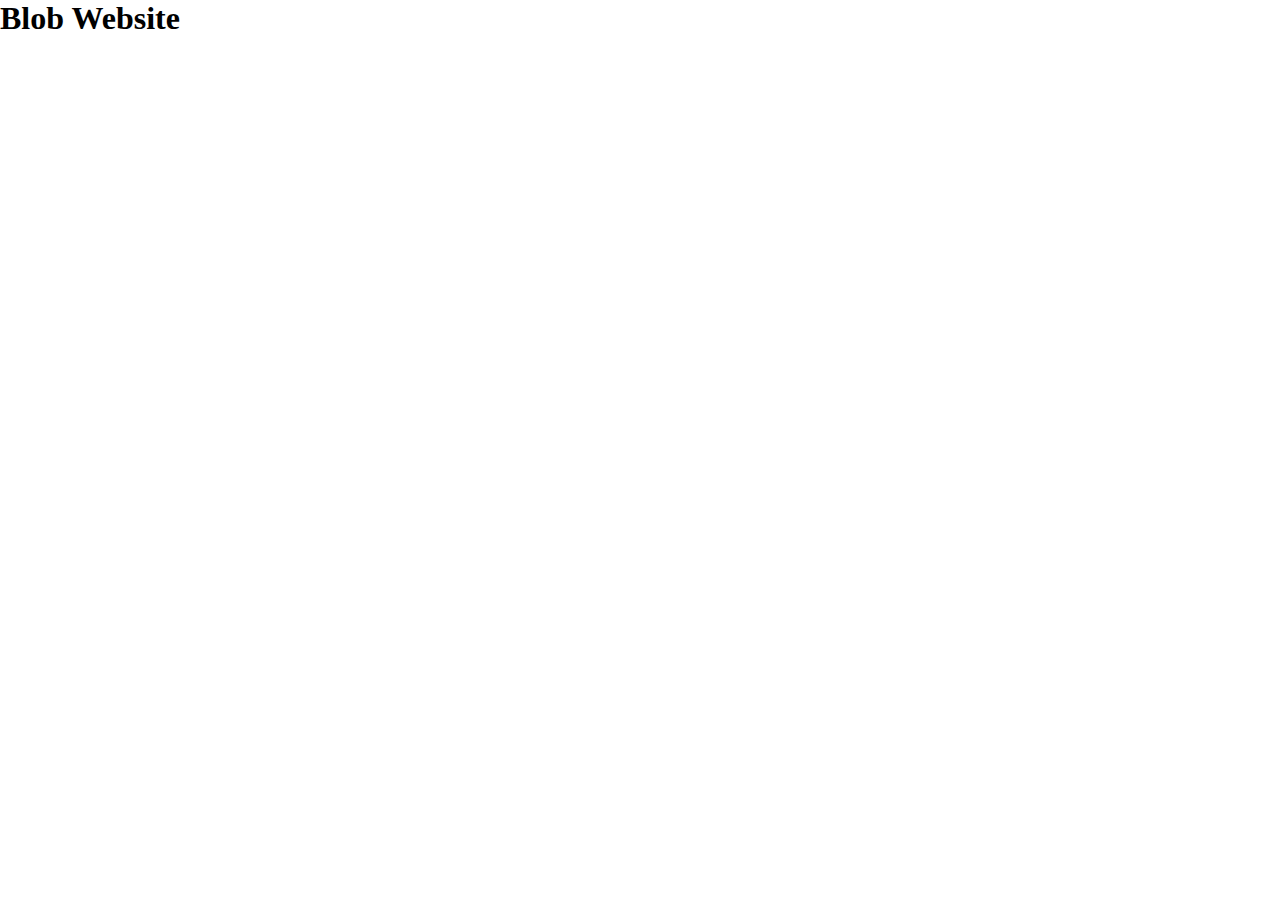
==== Blob Website/index.html @ b6ef3b3a "Blob Website Template" ====
<!DOCTYPE html>
<html lang="en">
<head>
    <meta charset="UTF-8">
    <meta http-equiv="X-UA-Compatible" content="IE=edge">
    <meta name="viewport" content="width=device-width, initial-scale=1.0">
    <link href="https://fonts.googleapis.com/css2?family=Montserrat:wght@300;400;600;700;800&display=swap" rel="stylesheet">
    <link rel="stylesheet" href="style.css">
    <title>Document</title>
</head>
<body>
    <h1>Blob Website</h1>
</body>
</html>
---- Blob Website/style.css ----
* {
  margin: 0;
  padding: 0;
  -webkit-box-sizing: border-box;
          box-sizing: border-box;
}
/*# sourceMappingURL=style.css.map */
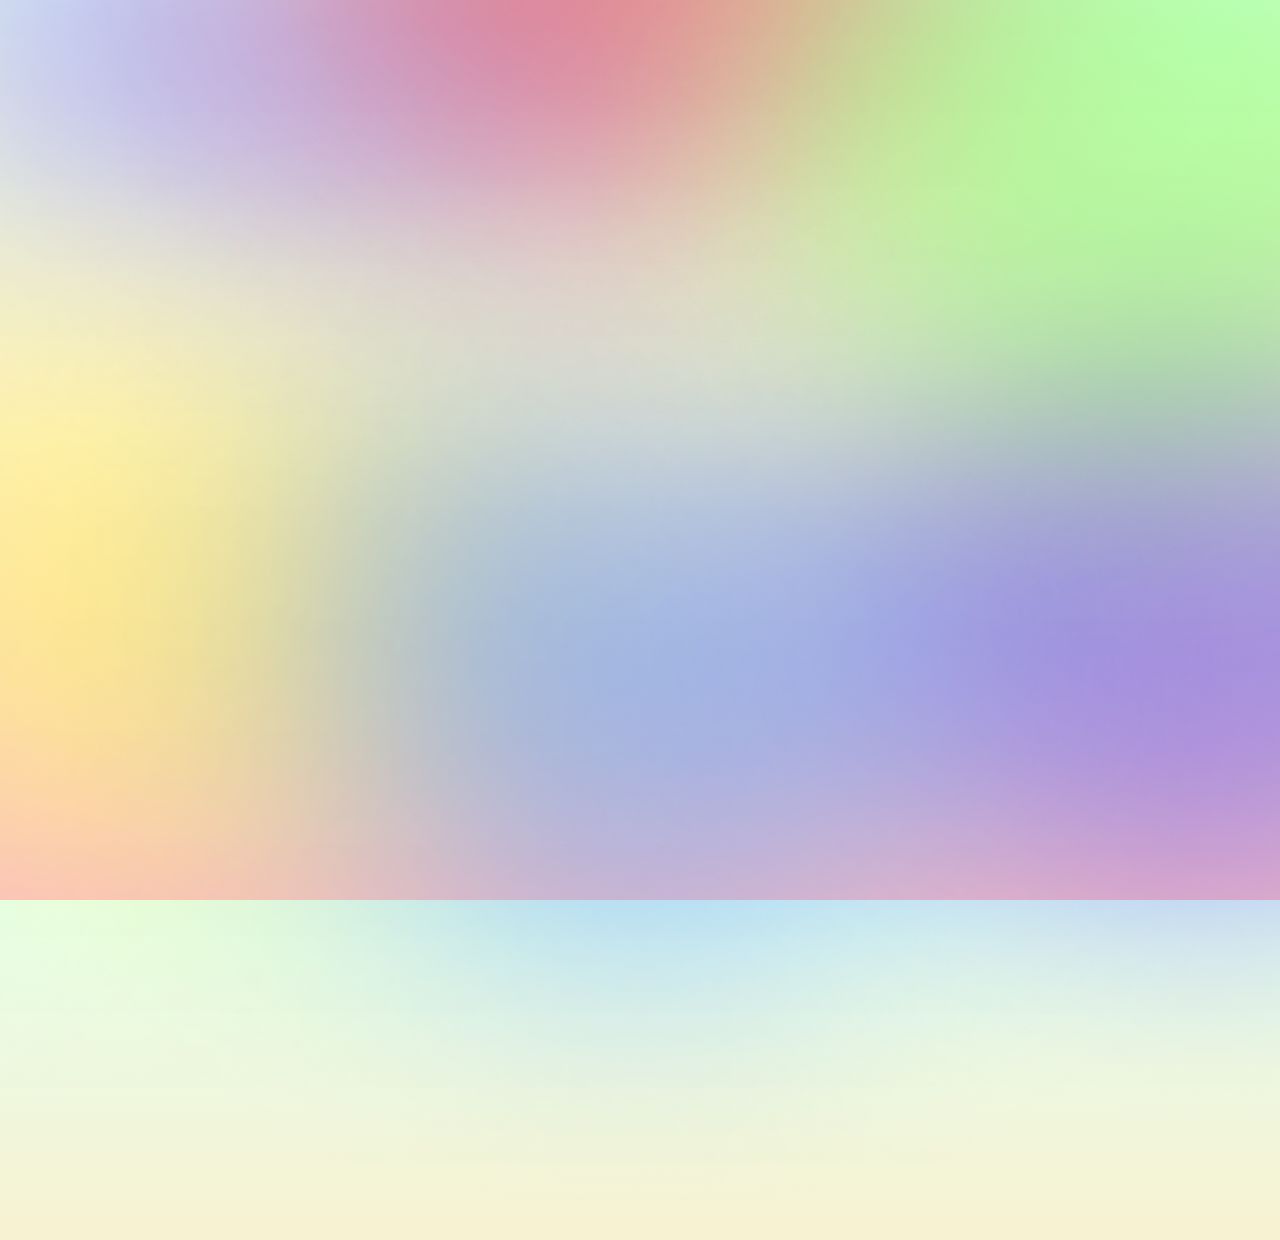
==== commit 46c53c50: "Blob Animation" ====
--- a/Blob Website/index.html
+++ b/Blob Website/index.html
@@ -9,6 +9,14 @@
     <title>Document</title>
 </head>
 <body>
-    <h1>Blob Website</h1>
+
+    <img id="pink" src="./pink.png" alt="">
+    <img id="red" src="./red.png" alt="">
+    <img id="yellow" src="./yellow.png" alt="">
+    <img id="purple" src="./purple.png" alt="">
+    <img id="blue" src="./blue.png" alt="">
+    <img id="green" src="./green.png" alt="">
+
+
 </body>
 </html>--- a/Blob Website/style.css
+++ b/Blob Website/style.css
@@ -4,4 +4,323 @@
   -webkit-box-sizing: border-box;
           box-sizing: border-box;
 }
+
+html {
+  width: 100%;
+  height: 100%;
+}
+
+body {
+  overflow: hidden;
+  width: 100%;
+  height: 100%;
+  background: -webkit-gradient(linear, left bottom, left top, from(rgba(247, 120, 124, 0.466)), color-stop(rgba(251, 215, 131, 0.452)), to(rgba(199, 255, 221, 0.473)));
+  background: linear-gradient(to top, rgba(247, 120, 124, 0.466), rgba(251, 215, 131, 0.452), rgba(199, 255, 221, 0.473));
+}
+
+@-webkit-keyframes redAnim {
+  0% {
+    -webkit-transform: translate(0, 0) rotate(0deg) scale(1);
+            transform: translate(0, 0) rotate(0deg) scale(1);
+  }
+  25% {
+    -webkit-transform: translate(800px, 300px);
+            transform: translate(800px, 300px);
+  }
+  50% {
+    -webkit-transform: translate(0, 600px) scale(1.3);
+            transform: translate(0, 600px) scale(1.3);
+  }
+  75% {
+    -webkit-transform: translate(-800px, 300px);
+            transform: translate(-800px, 300px);
+  }
+  100% {
+    -webkit-transform: translate(0, 0) rotate(360deg) scale(1);
+            transform: translate(0, 0) rotate(360deg) scale(1);
+  }
+}
+
+@keyframes redAnim {
+  0% {
+    -webkit-transform: translate(0, 0) rotate(0deg) scale(1);
+            transform: translate(0, 0) rotate(0deg) scale(1);
+  }
+  25% {
+    -webkit-transform: translate(800px, 300px);
+            transform: translate(800px, 300px);
+  }
+  50% {
+    -webkit-transform: translate(0, 600px) scale(1.3);
+            transform: translate(0, 600px) scale(1.3);
+  }
+  75% {
+    -webkit-transform: translate(-800px, 300px);
+            transform: translate(-800px, 300px);
+  }
+  100% {
+    -webkit-transform: translate(0, 0) rotate(360deg) scale(1);
+            transform: translate(0, 0) rotate(360deg) scale(1);
+  }
+}
+
+@-webkit-keyframes yellowAnim {
+  0% {
+    -webkit-transform: translate(0, 0) rotate(0deg) scale(1);
+            transform: translate(0, 0) rotate(0deg) scale(1);
+  }
+  25% {
+    -webkit-transform: translate(0, -600px);
+            transform: translate(0, -600px);
+  }
+  50% {
+    -webkit-transform: translate(1000px, -600px) scale(1.3);
+            transform: translate(1000px, -600px) scale(1.3);
+  }
+  75% {
+    -webkit-transform: translate(1000px, 0);
+            transform: translate(1000px, 0);
+  }
+  100% {
+    -webkit-transform: translate(0, 0) rotate(360deg) scale(1);
+            transform: translate(0, 0) rotate(360deg) scale(1);
+  }
+}
+
+@keyframes yellowAnim {
+  0% {
+    -webkit-transform: translate(0, 0) rotate(0deg) scale(1);
+            transform: translate(0, 0) rotate(0deg) scale(1);
+  }
+  25% {
+    -webkit-transform: translate(0, -600px);
+            transform: translate(0, -600px);
+  }
+  50% {
+    -webkit-transform: translate(1000px, -600px) scale(1.3);
+            transform: translate(1000px, -600px) scale(1.3);
+  }
+  75% {
+    -webkit-transform: translate(1000px, 0);
+            transform: translate(1000px, 0);
+  }
+  100% {
+    -webkit-transform: translate(0, 0) rotate(360deg) scale(1);
+            transform: translate(0, 0) rotate(360deg) scale(1);
+  }
+}
+
+@-webkit-keyframes greenAnim {
+  0% {
+    -webkit-transform: translate(0, 0) rotate(0deg) scale(1);
+            transform: translate(0, 0) rotate(0deg) scale(1);
+  }
+  25% {
+    -webkit-transform: translate(0, 600px);
+            transform: translate(0, 600px);
+  }
+  50% {
+    -webkit-transform: translate(-1000px, 600px) scale(1.3);
+            transform: translate(-1000px, 600px) scale(1.3);
+  }
+  75% {
+    -webkit-transform: translate(-1000px, 0);
+            transform: translate(-1000px, 0);
+  }
+  100% {
+    -webkit-transform: translate(0, 0) rotate(360deg) scale(1);
+            transform: translate(0, 0) rotate(360deg) scale(1);
+  }
+}
+
+@keyframes greenAnim {
+  0% {
+    -webkit-transform: translate(0, 0) rotate(0deg) scale(1);
+            transform: translate(0, 0) rotate(0deg) scale(1);
+  }
+  25% {
+    -webkit-transform: translate(0, 600px);
+            transform: translate(0, 600px);
+  }
+  50% {
+    -webkit-transform: translate(-1000px, 600px) scale(1.3);
+            transform: translate(-1000px, 600px) scale(1.3);
+  }
+  75% {
+    -webkit-transform: translate(-1000px, 0);
+            transform: translate(-1000px, 0);
+  }
+  100% {
+    -webkit-transform: translate(0, 0) rotate(360deg) scale(1);
+            transform: translate(0, 0) rotate(360deg) scale(1);
+  }
+}
+
+@-webkit-keyframes blueAnim {
+  0% {
+    -webkit-transform: translate(0, 0) rotate(0deg) scale(1);
+            transform: translate(0, 0) rotate(0deg) scale(1);
+  }
+  25% {
+    -webkit-transform: translate(-800px, -300px);
+            transform: translate(-800px, -300px);
+  }
+  50% {
+    -webkit-transform: translate(0, -600px) scale(1.3);
+            transform: translate(0, -600px) scale(1.3);
+  }
+  75% {
+    -webkit-transform: translate(800px, -300px);
+            transform: translate(800px, -300px);
+  }
+  100% {
+    -webkit-transform: translate(0, 0) rotate(360deg) scale(1);
+            transform: translate(0, 0) rotate(360deg) scale(1);
+  }
+}
+
+@keyframes blueAnim {
+  0% {
+    -webkit-transform: translate(0, 0) rotate(0deg) scale(1);
+            transform: translate(0, 0) rotate(0deg) scale(1);
+  }
+  25% {
+    -webkit-transform: translate(-800px, -300px);
+            transform: translate(-800px, -300px);
+  }
+  50% {
+    -webkit-transform: translate(0, -600px) scale(1.3);
+            transform: translate(0, -600px) scale(1.3);
+  }
+  75% {
+    -webkit-transform: translate(800px, -300px);
+            transform: translate(800px, -300px);
+  }
+  100% {
+    -webkit-transform: translate(0, 0) rotate(360deg) scale(1);
+            transform: translate(0, 0) rotate(360deg) scale(1);
+  }
+}
+
+@-webkit-keyframes purpleAnim {
+  0% {
+    -webkit-transform: translate(0, 0) rotate(0deg) scale(1);
+            transform: translate(0, 0) rotate(0deg) scale(1);
+  }
+  25% {
+    -webkit-transform: translate(-1000px, 0);
+            transform: translate(-1000px, 0);
+  }
+  50% {
+    -webkit-transform: translate(-1000px, -600px) scale(1.3);
+            transform: translate(-1000px, -600px) scale(1.3);
+  }
+  75% {
+    -webkit-transform: translate(0, -600px);
+            transform: translate(0, -600px);
+  }
+  100% {
+    -webkit-transform: translate(0, 0) rotate(360deg) scale(1);
+            transform: translate(0, 0) rotate(360deg) scale(1);
+  }
+}
+
+@keyframes purpleAnim {
+  0% {
+    -webkit-transform: translate(0, 0) rotate(0deg) scale(1);
+            transform: translate(0, 0) rotate(0deg) scale(1);
+  }
+  25% {
+    -webkit-transform: translate(-1000px, 0);
+            transform: translate(-1000px, 0);
+  }
+  50% {
+    -webkit-transform: translate(-1000px, -600px) scale(1.3);
+            transform: translate(-1000px, -600px) scale(1.3);
+  }
+  75% {
+    -webkit-transform: translate(0, -600px);
+            transform: translate(0, -600px);
+  }
+  100% {
+    -webkit-transform: translate(0, 0) rotate(360deg) scale(1);
+            transform: translate(0, 0) rotate(360deg) scale(1);
+  }
+}
+
+@-webkit-keyframes pinkAnim {
+  0% {
+    -webkit-transform: translate(0, 0) rotate(0deg) scale(1);
+            transform: translate(0, 0) rotate(0deg) scale(1);
+  }
+  50% {
+    -webkit-transform: translate(1000px, 600px) scale(1.3);
+            transform: translate(1000px, 600px) scale(1.3);
+  }
+  100% {
+    -webkit-transform: translate(0, 0) rotate(360deg) scale(1);
+            transform: translate(0, 0) rotate(360deg) scale(1);
+  }
+}
+
+@keyframes pinkAnim {
+  0% {
+    -webkit-transform: translate(0, 0) rotate(0deg) scale(1);
+            transform: translate(0, 0) rotate(0deg) scale(1);
+  }
+  50% {
+    -webkit-transform: translate(1000px, 600px) scale(1.3);
+            transform: translate(1000px, 600px) scale(1.3);
+  }
+  100% {
+    -webkit-transform: translate(0, 0) rotate(360deg) scale(1);
+            transform: translate(0, 0) rotate(360deg) scale(1);
+  }
+}
+
+img {
+  position: absolute;
+  width: 100%;
+}
+
+#pink {
+  top: -40%;
+  left: -25%;
+  -webkit-animation: pinkAnim 20s linear infinite normal none;
+          animation: pinkAnim 20s linear infinite normal none;
+}
+
+#red {
+  top: -70%;
+  opacity: 0.8;
+  -webkit-animation: redAnim 20s linear infinite normal none;
+          animation: redAnim 20s linear infinite normal none;
+}
+
+#yellow {
+  top: 10%;
+  right: 35%;
+  -webkit-animation: yellowAnim 20s linear infinite normal none;
+          animation: yellowAnim 20s linear infinite normal none;
+}
+
+#purple {
+  top: 10%;
+  left: 45%;
+  -webkit-animation: purpleAnim 20s linear infinite normal none;
+          animation: purpleAnim 20s linear infinite normal none;
+}
+
+#green {
+  top: -50%;
+  left: 40%;
+  -webkit-animation: greenAnim 20s linear infinite normal none;
+          animation: greenAnim 20s linear infinite normal none;
+}
+
+#blue {
+  top: 10%;
+  -webkit-animation: blueAnim 20s linear infinite normal none;
+          animation: blueAnim 20s linear infinite normal none;
+}
 /*# sourceMappingURL=style.css.map */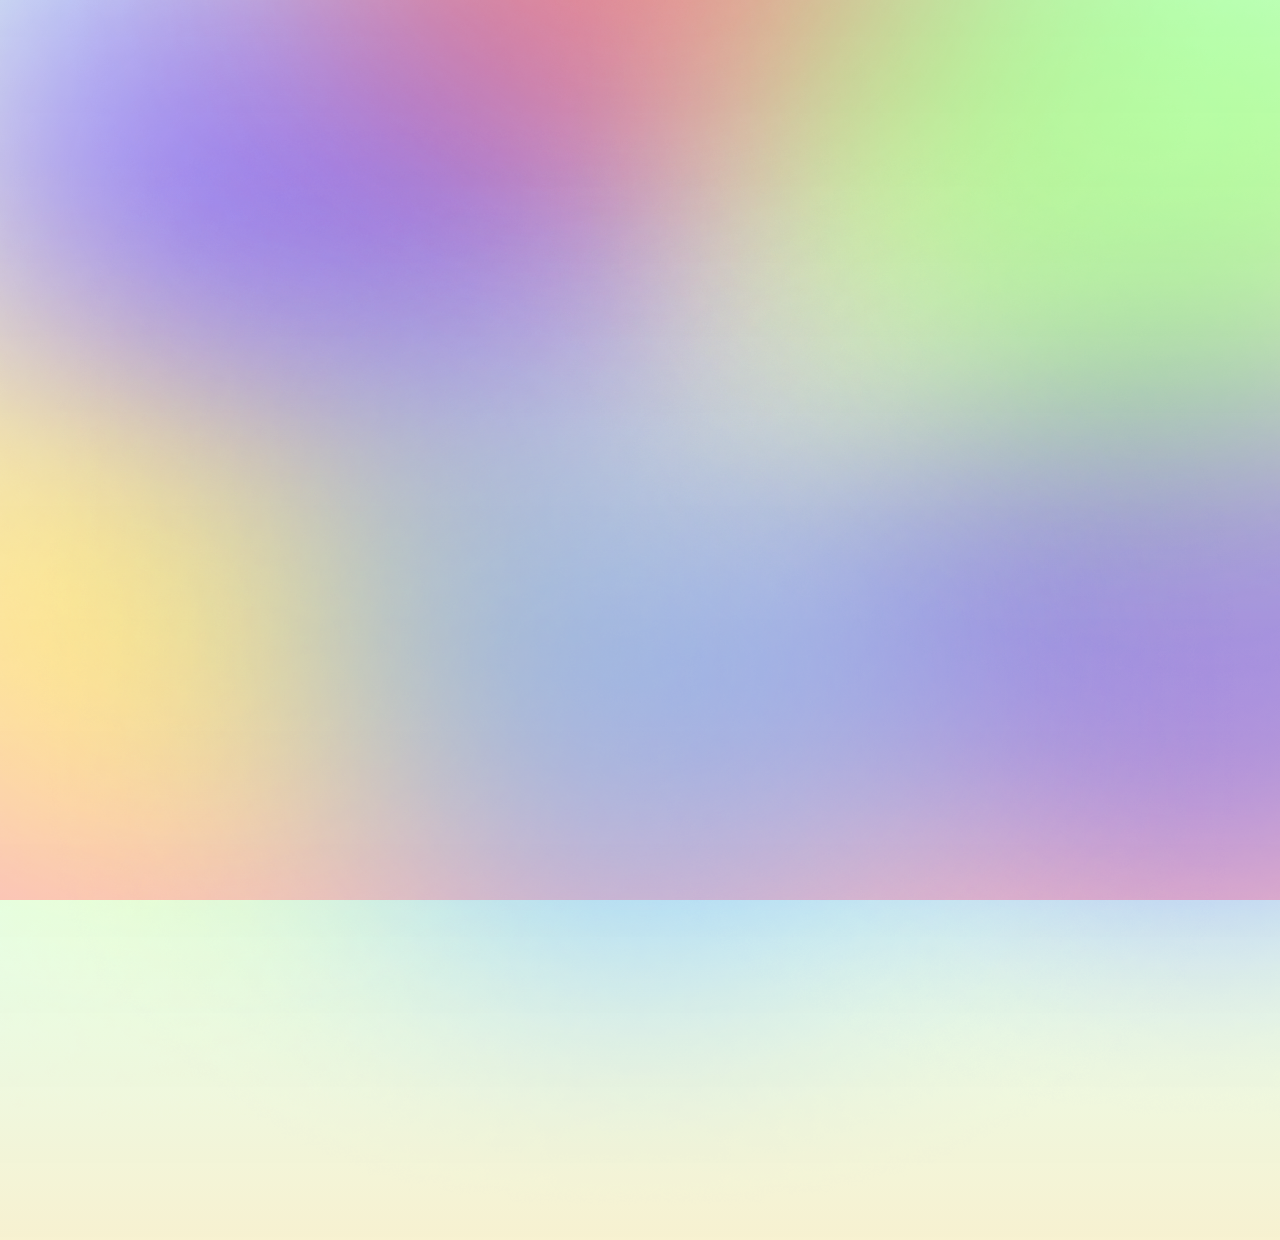
==== commit 65e4fb0a: "Responsive Blob Animation" ====
--- a/Blob Website/index.html
+++ b/Blob Website/index.html
@@ -9,6 +9,8 @@
     <title>Document</title>
 </head>
 <body>
+    
+<div class="blobs">
 
     <img id="pink" src="./pink.png" alt="">
     <img id="red" src="./red.png" alt="">
@@ -17,6 +19,7 @@
     <img id="blue" src="./blue.png" alt="">
     <img id="green" src="./green.png" alt="">
 
+</div>
 
 </body>
 </html>--- a/Blob Website/style.css
+++ b/Blob Website/style.css
@@ -14,313 +14,596 @@
   overflow: hidden;
   width: 100%;
   height: 100%;
-  background: -webkit-gradient(linear, left bottom, left top, from(rgba(247, 120, 124, 0.466)), color-stop(rgba(251, 215, 131, 0.452)), to(rgba(199, 255, 221, 0.473)));
-  background: linear-gradient(to top, rgba(247, 120, 124, 0.466), rgba(251, 215, 131, 0.452), rgba(199, 255, 221, 0.473));
 }
 
-@-webkit-keyframes redAnim {
-  0% {
-    -webkit-transform: translate(0, 0) rotate(0deg) scale(1);
-            transform: translate(0, 0) rotate(0deg) scale(1);
-  }
-  25% {
-    -webkit-transform: translate(800px, 300px);
-            transform: translate(800px, 300px);
-  }
-  50% {
-    -webkit-transform: translate(0, 600px) scale(1.3);
-            transform: translate(0, 600px) scale(1.3);
-  }
-  75% {
-    -webkit-transform: translate(-800px, 300px);
-            transform: translate(-800px, 300px);
-  }
-  100% {
-    -webkit-transform: translate(0, 0) rotate(360deg) scale(1);
-            transform: translate(0, 0) rotate(360deg) scale(1);
+@media only screen and (min-width: 880px) {
+  body {
+    background: -webkit-gradient(linear, left bottom, left top, from(rgba(247, 120, 124, 0.466)), color-stop(rgba(251, 215, 131, 0.452)), to(rgba(199, 255, 221, 0.473)));
+    background: linear-gradient(to top, rgba(247, 120, 124, 0.466), rgba(251, 215, 131, 0.452), rgba(199, 255, 221, 0.473));
+  }
+  @-webkit-keyframes redAnim {
+    0% {
+      -webkit-transform: translate(0, 0) rotate(0deg) scale(1);
+              transform: translate(0, 0) rotate(0deg) scale(1);
+    }
+    25% {
+      -webkit-transform: translate(800px, 300px);
+              transform: translate(800px, 300px);
+    }
+    50% {
+      -webkit-transform: translate(0, 600px) scale(1.3);
+              transform: translate(0, 600px) scale(1.3);
+    }
+    75% {
+      -webkit-transform: translate(-800px, 300px);
+              transform: translate(-800px, 300px);
+    }
+    100% {
+      -webkit-transform: translate(0, 0) rotate(360deg) scale(1);
+              transform: translate(0, 0) rotate(360deg) scale(1);
+    }
+  }
+  @keyframes redAnim {
+    0% {
+      -webkit-transform: translate(0, 0) rotate(0deg) scale(1);
+              transform: translate(0, 0) rotate(0deg) scale(1);
+    }
+    25% {
+      -webkit-transform: translate(800px, 300px);
+              transform: translate(800px, 300px);
+    }
+    50% {
+      -webkit-transform: translate(0, 600px) scale(1.3);
+              transform: translate(0, 600px) scale(1.3);
+    }
+    75% {
+      -webkit-transform: translate(-800px, 300px);
+              transform: translate(-800px, 300px);
+    }
+    100% {
+      -webkit-transform: translate(0, 0) rotate(360deg) scale(1);
+              transform: translate(0, 0) rotate(360deg) scale(1);
+    }
+  }
+  @-webkit-keyframes yellowAnim {
+    0% {
+      -webkit-transform: translate(0, 0) rotate(0deg) scale(1);
+              transform: translate(0, 0) rotate(0deg) scale(1);
+    }
+    25% {
+      -webkit-transform: translate(0, -600px);
+              transform: translate(0, -600px);
+    }
+    50% {
+      -webkit-transform: translate(1000px, -600px) scale(1.3);
+              transform: translate(1000px, -600px) scale(1.3);
+    }
+    75% {
+      -webkit-transform: translate(1000px, 0);
+              transform: translate(1000px, 0);
+    }
+    100% {
+      -webkit-transform: translate(0, 0) rotate(360deg) scale(1);
+              transform: translate(0, 0) rotate(360deg) scale(1);
+    }
+  }
+  @keyframes yellowAnim {
+    0% {
+      -webkit-transform: translate(0, 0) rotate(0deg) scale(1);
+              transform: translate(0, 0) rotate(0deg) scale(1);
+    }
+    25% {
+      -webkit-transform: translate(0, -600px);
+              transform: translate(0, -600px);
+    }
+    50% {
+      -webkit-transform: translate(1000px, -600px) scale(1.3);
+              transform: translate(1000px, -600px) scale(1.3);
+    }
+    75% {
+      -webkit-transform: translate(1000px, 0);
+              transform: translate(1000px, 0);
+    }
+    100% {
+      -webkit-transform: translate(0, 0) rotate(360deg) scale(1);
+              transform: translate(0, 0) rotate(360deg) scale(1);
+    }
+  }
+  @-webkit-keyframes greenAnim {
+    0% {
+      -webkit-transform: translate(0, 0) rotate(0deg) scale(1);
+              transform: translate(0, 0) rotate(0deg) scale(1);
+    }
+    25% {
+      -webkit-transform: translate(0, 600px);
+              transform: translate(0, 600px);
+    }
+    50% {
+      -webkit-transform: translate(-1000px, 600px) scale(1.3);
+              transform: translate(-1000px, 600px) scale(1.3);
+    }
+    75% {
+      -webkit-transform: translate(-1000px, 0);
+              transform: translate(-1000px, 0);
+    }
+    100% {
+      -webkit-transform: translate(0, 0) rotate(360deg) scale(1);
+              transform: translate(0, 0) rotate(360deg) scale(1);
+    }
+  }
+  @keyframes greenAnim {
+    0% {
+      -webkit-transform: translate(0, 0) rotate(0deg) scale(1);
+              transform: translate(0, 0) rotate(0deg) scale(1);
+    }
+    25% {
+      -webkit-transform: translate(0, 600px);
+              transform: translate(0, 600px);
+    }
+    50% {
+      -webkit-transform: translate(-1000px, 600px) scale(1.3);
+              transform: translate(-1000px, 600px) scale(1.3);
+    }
+    75% {
+      -webkit-transform: translate(-1000px, 0);
+              transform: translate(-1000px, 0);
+    }
+    100% {
+      -webkit-transform: translate(0, 0) rotate(360deg) scale(1);
+              transform: translate(0, 0) rotate(360deg) scale(1);
+    }
+  }
+  @-webkit-keyframes blueAnim {
+    0% {
+      -webkit-transform: translate(0, 0) rotate(0deg) scale(1);
+              transform: translate(0, 0) rotate(0deg) scale(1);
+    }
+    25% {
+      -webkit-transform: translate(-800px, -300px);
+              transform: translate(-800px, -300px);
+    }
+    50% {
+      -webkit-transform: translate(0, -600px) scale(1.3);
+              transform: translate(0, -600px) scale(1.3);
+    }
+    75% {
+      -webkit-transform: translate(800px, -300px);
+              transform: translate(800px, -300px);
+    }
+    100% {
+      -webkit-transform: translate(0, 0) rotate(360deg) scale(1);
+              transform: translate(0, 0) rotate(360deg) scale(1);
+    }
+  }
+  @keyframes blueAnim {
+    0% {
+      -webkit-transform: translate(0, 0) rotate(0deg) scale(1);
+              transform: translate(0, 0) rotate(0deg) scale(1);
+    }
+    25% {
+      -webkit-transform: translate(-800px, -300px);
+              transform: translate(-800px, -300px);
+    }
+    50% {
+      -webkit-transform: translate(0, -600px) scale(1.3);
+              transform: translate(0, -600px) scale(1.3);
+    }
+    75% {
+      -webkit-transform: translate(800px, -300px);
+              transform: translate(800px, -300px);
+    }
+    100% {
+      -webkit-transform: translate(0, 0) rotate(360deg) scale(1);
+              transform: translate(0, 0) rotate(360deg) scale(1);
+    }
+  }
+  @-webkit-keyframes purpleAnim {
+    0% {
+      -webkit-transform: translate(0, 0) rotate(0deg) scale(1);
+              transform: translate(0, 0) rotate(0deg) scale(1);
+    }
+    25% {
+      -webkit-transform: translate(-1000px, 0);
+              transform: translate(-1000px, 0);
+    }
+    50% {
+      -webkit-transform: translate(-1000px, -600px) scale(1.3);
+              transform: translate(-1000px, -600px) scale(1.3);
+    }
+    75% {
+      -webkit-transform: translate(0, -600px);
+              transform: translate(0, -600px);
+    }
+    100% {
+      -webkit-transform: translate(0, 0) rotate(360deg) scale(1);
+              transform: translate(0, 0) rotate(360deg) scale(1);
+    }
+  }
+  @keyframes purpleAnim {
+    0% {
+      -webkit-transform: translate(0, 0) rotate(0deg) scale(1);
+              transform: translate(0, 0) rotate(0deg) scale(1);
+    }
+    25% {
+      -webkit-transform: translate(-1000px, 0);
+              transform: translate(-1000px, 0);
+    }
+    50% {
+      -webkit-transform: translate(-1000px, -600px) scale(1.3);
+              transform: translate(-1000px, -600px) scale(1.3);
+    }
+    75% {
+      -webkit-transform: translate(0, -600px);
+              transform: translate(0, -600px);
+    }
+    100% {
+      -webkit-transform: translate(0, 0) rotate(360deg) scale(1);
+              transform: translate(0, 0) rotate(360deg) scale(1);
+    }
+  }
+  @-webkit-keyframes pinkAnim {
+    0% {
+      -webkit-transform: translate(0, 0) rotate(0deg) scale(1);
+              transform: translate(0, 0) rotate(0deg) scale(1);
+    }
+    50% {
+      -webkit-transform: translate(1000px, 600px) scale(1.3);
+              transform: translate(1000px, 600px) scale(1.3);
+    }
+    100% {
+      -webkit-transform: translate(0, 0) rotate(360deg) scale(1);
+              transform: translate(0, 0) rotate(360deg) scale(1);
+    }
+  }
+  @keyframes pinkAnim {
+    0% {
+      -webkit-transform: translate(0, 0) rotate(0deg) scale(1);
+              transform: translate(0, 0) rotate(0deg) scale(1);
+    }
+    50% {
+      -webkit-transform: translate(1000px, 600px) scale(1.3);
+              transform: translate(1000px, 600px) scale(1.3);
+    }
+    100% {
+      -webkit-transform: translate(0, 0) rotate(360deg) scale(1);
+              transform: translate(0, 0) rotate(360deg) scale(1);
+    }
+  }
+  img {
+    position: absolute;
+    width: 100%;
+  }
+  #pink {
+    top: -40%;
+    left: -25%;
+    -webkit-animation: pinkAnim 20s linear infinite normal none;
+            animation: pinkAnim 20s linear infinite normal none;
+  }
+  #red {
+    top: -70%;
+    opacity: 0.8;
+    -webkit-animation: redAnim 20s linear infinite normal none;
+            animation: redAnim 20s linear infinite normal none;
+  }
+  #yellow {
+    top: 10%;
+    right: 35%;
+    -webkit-animation: yellowAnim 20s linear infinite normal none;
+            animation: yellowAnim 20s linear infinite normal none;
+  }
+  #purple {
+    top: 10%;
+    left: 45%;
+    -webkit-animation: purpleAnim 20s linear infinite normal none;
+            animation: purpleAnim 20s linear infinite normal none;
+  }
+  #green {
+    top: -50%;
+    left: 40%;
+    -webkit-animation: greenAnim 20s linear infinite normal none;
+            animation: greenAnim 20s linear infinite normal none;
+  }
+  #blue {
+    top: 10%;
+    -webkit-animation: blueAnim 20s linear infinite normal none;
+            animation: blueAnim 20s linear infinite normal none;
   }
 }
 
-@keyframes redAnim {
-  0% {
-    -webkit-transform: translate(0, 0) rotate(0deg) scale(1);
-            transform: translate(0, 0) rotate(0deg) scale(1);
-  }
-  25% {
-    -webkit-transform: translate(800px, 300px);
-            transform: translate(800px, 300px);
-  }
-  50% {
-    -webkit-transform: translate(0, 600px) scale(1.3);
-            transform: translate(0, 600px) scale(1.3);
-  }
-  75% {
-    -webkit-transform: translate(-800px, 300px);
-            transform: translate(-800px, 300px);
-  }
-  100% {
-    -webkit-transform: translate(0, 0) rotate(360deg) scale(1);
-            transform: translate(0, 0) rotate(360deg) scale(1);
-  }
-}
-
-@-webkit-keyframes yellowAnim {
-  0% {
-    -webkit-transform: translate(0, 0) rotate(0deg) scale(1);
-            transform: translate(0, 0) rotate(0deg) scale(1);
-  }
-  25% {
-    -webkit-transform: translate(0, -600px);
-            transform: translate(0, -600px);
-  }
-  50% {
-    -webkit-transform: translate(1000px, -600px) scale(1.3);
-            transform: translate(1000px, -600px) scale(1.3);
-  }
-  75% {
-    -webkit-transform: translate(1000px, 0);
-            transform: translate(1000px, 0);
-  }
-  100% {
-    -webkit-transform: translate(0, 0) rotate(360deg) scale(1);
-            transform: translate(0, 0) rotate(360deg) scale(1);
-  }
-}
-
-@keyframes yellowAnim {
-  0% {
-    -webkit-transform: translate(0, 0) rotate(0deg) scale(1);
-            transform: translate(0, 0) rotate(0deg) scale(1);
-  }
-  25% {
-    -webkit-transform: translate(0, -600px);
-            transform: translate(0, -600px);
-  }
-  50% {
-    -webkit-transform: translate(1000px, -600px) scale(1.3);
-            transform: translate(1000px, -600px) scale(1.3);
-  }
-  75% {
-    -webkit-transform: translate(1000px, 0);
-            transform: translate(1000px, 0);
-  }
-  100% {
-    -webkit-transform: translate(0, 0) rotate(360deg) scale(1);
-            transform: translate(0, 0) rotate(360deg) scale(1);
-  }
-}
-
-@-webkit-keyframes greenAnim {
-  0% {
-    -webkit-transform: translate(0, 0) rotate(0deg) scale(1);
-            transform: translate(0, 0) rotate(0deg) scale(1);
-  }
-  25% {
-    -webkit-transform: translate(0, 600px);
-            transform: translate(0, 600px);
-  }
-  50% {
-    -webkit-transform: translate(-1000px, 600px) scale(1.3);
-            transform: translate(-1000px, 600px) scale(1.3);
-  }
-  75% {
-    -webkit-transform: translate(-1000px, 0);
-            transform: translate(-1000px, 0);
-  }
-  100% {
-    -webkit-transform: translate(0, 0) rotate(360deg) scale(1);
-            transform: translate(0, 0) rotate(360deg) scale(1);
-  }
-}
-
-@keyframes greenAnim {
-  0% {
-    -webkit-transform: translate(0, 0) rotate(0deg) scale(1);
-            transform: translate(0, 0) rotate(0deg) scale(1);
-  }
-  25% {
-    -webkit-transform: translate(0, 600px);
-            transform: translate(0, 600px);
-  }
-  50% {
-    -webkit-transform: translate(-1000px, 600px) scale(1.3);
-            transform: translate(-1000px, 600px) scale(1.3);
-  }
-  75% {
-    -webkit-transform: translate(-1000px, 0);
-            transform: translate(-1000px, 0);
-  }
-  100% {
-    -webkit-transform: translate(0, 0) rotate(360deg) scale(1);
-            transform: translate(0, 0) rotate(360deg) scale(1);
-  }
-}
-
-@-webkit-keyframes blueAnim {
-  0% {
-    -webkit-transform: translate(0, 0) rotate(0deg) scale(1);
-            transform: translate(0, 0) rotate(0deg) scale(1);
-  }
-  25% {
-    -webkit-transform: translate(-800px, -300px);
-            transform: translate(-800px, -300px);
-  }
-  50% {
-    -webkit-transform: translate(0, -600px) scale(1.3);
-            transform: translate(0, -600px) scale(1.3);
-  }
-  75% {
-    -webkit-transform: translate(800px, -300px);
-            transform: translate(800px, -300px);
-  }
-  100% {
-    -webkit-transform: translate(0, 0) rotate(360deg) scale(1);
-            transform: translate(0, 0) rotate(360deg) scale(1);
-  }
-}
-
-@keyframes blueAnim {
-  0% {
-    -webkit-transform: translate(0, 0) rotate(0deg) scale(1);
-            transform: translate(0, 0) rotate(0deg) scale(1);
-  }
-  25% {
-    -webkit-transform: translate(-800px, -300px);
-            transform: translate(-800px, -300px);
-  }
-  50% {
-    -webkit-transform: translate(0, -600px) scale(1.3);
-            transform: translate(0, -600px) scale(1.3);
-  }
-  75% {
-    -webkit-transform: translate(800px, -300px);
-            transform: translate(800px, -300px);
-  }
-  100% {
-    -webkit-transform: translate(0, 0) rotate(360deg) scale(1);
-            transform: translate(0, 0) rotate(360deg) scale(1);
-  }
-}
-
-@-webkit-keyframes purpleAnim {
-  0% {
-    -webkit-transform: translate(0, 0) rotate(0deg) scale(1);
-            transform: translate(0, 0) rotate(0deg) scale(1);
-  }
-  25% {
-    -webkit-transform: translate(-1000px, 0);
-            transform: translate(-1000px, 0);
-  }
-  50% {
-    -webkit-transform: translate(-1000px, -600px) scale(1.3);
-            transform: translate(-1000px, -600px) scale(1.3);
-  }
-  75% {
-    -webkit-transform: translate(0, -600px);
-            transform: translate(0, -600px);
-  }
-  100% {
-    -webkit-transform: translate(0, 0) rotate(360deg) scale(1);
-            transform: translate(0, 0) rotate(360deg) scale(1);
-  }
-}
-
-@keyframes purpleAnim {
-  0% {
-    -webkit-transform: translate(0, 0) rotate(0deg) scale(1);
-            transform: translate(0, 0) rotate(0deg) scale(1);
-  }
-  25% {
-    -webkit-transform: translate(-1000px, 0);
-            transform: translate(-1000px, 0);
-  }
-  50% {
-    -webkit-transform: translate(-1000px, -600px) scale(1.3);
-            transform: translate(-1000px, -600px) scale(1.3);
-  }
-  75% {
-    -webkit-transform: translate(0, -600px);
-            transform: translate(0, -600px);
-  }
-  100% {
-    -webkit-transform: translate(0, 0) rotate(360deg) scale(1);
-            transform: translate(0, 0) rotate(360deg) scale(1);
-  }
-}
-
-@-webkit-keyframes pinkAnim {
-  0% {
-    -webkit-transform: translate(0, 0) rotate(0deg) scale(1);
-            transform: translate(0, 0) rotate(0deg) scale(1);
-  }
-  50% {
-    -webkit-transform: translate(1000px, 600px) scale(1.3);
-            transform: translate(1000px, 600px) scale(1.3);
-  }
-  100% {
-    -webkit-transform: translate(0, 0) rotate(360deg) scale(1);
-            transform: translate(0, 0) rotate(360deg) scale(1);
-  }
-}
-
-@keyframes pinkAnim {
-  0% {
-    -webkit-transform: translate(0, 0) rotate(0deg) scale(1);
-            transform: translate(0, 0) rotate(0deg) scale(1);
-  }
-  50% {
-    -webkit-transform: translate(1000px, 600px) scale(1.3);
-            transform: translate(1000px, 600px) scale(1.3);
-  }
-  100% {
-    -webkit-transform: translate(0, 0) rotate(360deg) scale(1);
-            transform: translate(0, 0) rotate(360deg) scale(1);
-  }
-}
-
-img {
-  position: absolute;
-  width: 100%;
-}
-
-#pink {
-  top: -40%;
-  left: -25%;
-  -webkit-animation: pinkAnim 20s linear infinite normal none;
-          animation: pinkAnim 20s linear infinite normal none;
-}
-
-#red {
-  top: -70%;
-  opacity: 0.8;
-  -webkit-animation: redAnim 20s linear infinite normal none;
-          animation: redAnim 20s linear infinite normal none;
-}
-
-#yellow {
-  top: 10%;
-  right: 35%;
-  -webkit-animation: yellowAnim 20s linear infinite normal none;
-          animation: yellowAnim 20s linear infinite normal none;
-}
-
-#purple {
-  top: 10%;
-  left: 45%;
-  -webkit-animation: purpleAnim 20s linear infinite normal none;
-          animation: purpleAnim 20s linear infinite normal none;
-}
-
-#green {
-  top: -50%;
-  left: 40%;
-  -webkit-animation: greenAnim 20s linear infinite normal none;
-          animation: greenAnim 20s linear infinite normal none;
-}
-
-#blue {
-  top: 10%;
-  -webkit-animation: blueAnim 20s linear infinite normal none;
-          animation: blueAnim 20s linear infinite normal none;
+@media only screen and (max-width: 880px) {
+  .blobs {
+    width: 100%;
+    height: 100%;
+    overflow: hidden;
+    position: relative;
+  }
+  img {
+    position: absolute;
+    width: 100%;
+  }
+  @-webkit-keyframes pinkAnim {
+    0% {
+      -webkit-transform: translate(0, 0) scale(2);
+              transform: translate(0, 0) scale(2);
+    }
+    25% {
+      -webkit-transform: translate(100px, 0) scale(2);
+              transform: translate(100px, 0) scale(2);
+    }
+    50% {
+      -webkit-transform: translate(100px, 500px) scale(2);
+              transform: translate(100px, 500px) scale(2);
+    }
+    75% {
+      -webkit-transform: translate(0, 500px) scale(2);
+              transform: translate(0, 500px) scale(2);
+    }
+    100% {
+      -webkit-transform: translate(0, 0) scale(2);
+              transform: translate(0, 0) scale(2);
+    }
+  }
+  @keyframes pinkAnim {
+    0% {
+      -webkit-transform: translate(0, 0) scale(2);
+              transform: translate(0, 0) scale(2);
+    }
+    25% {
+      -webkit-transform: translate(100px, 0) scale(2);
+              transform: translate(100px, 0) scale(2);
+    }
+    50% {
+      -webkit-transform: translate(100px, 500px) scale(2);
+              transform: translate(100px, 500px) scale(2);
+    }
+    75% {
+      -webkit-transform: translate(0, 500px) scale(2);
+              transform: translate(0, 500px) scale(2);
+    }
+    100% {
+      -webkit-transform: translate(0, 0) scale(2);
+              transform: translate(0, 0) scale(2);
+    }
+  }
+  @-webkit-keyframes redAnim {
+    0% {
+      -webkit-transform: translate(0, 0) scale(2);
+              transform: translate(0, 0) scale(2);
+    }
+    25% {
+      -webkit-transform: translate(0, 500px) scale(2);
+              transform: translate(0, 500px) scale(2);
+    }
+    50% {
+      -webkit-transform: translate(-100px, 500px) scale(2);
+              transform: translate(-100px, 500px) scale(2);
+    }
+    75% {
+      -webkit-transform: translate(-100px, 0) scale(2);
+              transform: translate(-100px, 0) scale(2);
+    }
+    100% {
+      -webkit-transform: translate(0, 0) scale(2);
+              transform: translate(0, 0) scale(2);
+    }
+  }
+  @keyframes redAnim {
+    0% {
+      -webkit-transform: translate(0, 0) scale(2);
+              transform: translate(0, 0) scale(2);
+    }
+    25% {
+      -webkit-transform: translate(0, 500px) scale(2);
+              transform: translate(0, 500px) scale(2);
+    }
+    50% {
+      -webkit-transform: translate(-100px, 500px) scale(2);
+              transform: translate(-100px, 500px) scale(2);
+    }
+    75% {
+      -webkit-transform: translate(-100px, 0) scale(2);
+              transform: translate(-100px, 0) scale(2);
+    }
+    100% {
+      -webkit-transform: translate(0, 0) scale(2);
+              transform: translate(0, 0) scale(2);
+    }
+  }
+  @-webkit-keyframes yellowAnim {
+    0% {
+      -webkit-transform: translate(0, 0) scale(2);
+              transform: translate(0, 0) scale(2);
+    }
+    25% {
+      -webkit-transform: translate(50, -250px) scale(2);
+              transform: translate(50, -250px) scale(2);
+    }
+    50% {
+      -webkit-transform: translate(50px, 500px) scale(2);
+              transform: translate(50px, 500px) scale(2);
+    }
+    100% {
+      -webkit-transform: translate(0, 0) scale(2);
+              transform: translate(0, 0) scale(2);
+    }
+  }
+  @keyframes yellowAnim {
+    0% {
+      -webkit-transform: translate(0, 0) scale(2);
+              transform: translate(0, 0) scale(2);
+    }
+    25% {
+      -webkit-transform: translate(50, -250px) scale(2);
+              transform: translate(50, -250px) scale(2);
+    }
+    50% {
+      -webkit-transform: translate(50px, 500px) scale(2);
+              transform: translate(50px, 500px) scale(2);
+    }
+    100% {
+      -webkit-transform: translate(0, 0) scale(2);
+              transform: translate(0, 0) scale(2);
+    }
+  }
+  @-webkit-keyframes purpleAnim {
+    0% {
+      -webkit-transform: translate(0, 0) scale(2);
+              transform: translate(0, 0) scale(2);
+    }
+    25% {
+      -webkit-transform: translate(-50, -250px) scale(2);
+              transform: translate(-50, -250px) scale(2);
+    }
+    50% {
+      -webkit-transform: translate(-50px, 500px) scale(2);
+              transform: translate(-50px, 500px) scale(2);
+    }
+    100% {
+      -webkit-transform: translate(0, 0) scale(2);
+              transform: translate(0, 0) scale(2);
+    }
+  }
+  @keyframes purpleAnim {
+    0% {
+      -webkit-transform: translate(0, 0) scale(2);
+              transform: translate(0, 0) scale(2);
+    }
+    25% {
+      -webkit-transform: translate(-50, -250px) scale(2);
+              transform: translate(-50, -250px) scale(2);
+    }
+    50% {
+      -webkit-transform: translate(-50px, 500px) scale(2);
+              transform: translate(-50px, 500px) scale(2);
+    }
+    100% {
+      -webkit-transform: translate(0, 0) scale(2);
+              transform: translate(0, 0) scale(2);
+    }
+  }
+  @-webkit-keyframes greenAnim {
+    0% {
+      -webkit-transform: translate(0, 0) scale(2);
+              transform: translate(0, 0) scale(2);
+    }
+    25% {
+      -webkit-transform: translate(0, -500px) scale(2);
+              transform: translate(0, -500px) scale(2);
+    }
+    50% {
+      -webkit-transform: translate(100px, -500px) scale(2);
+              transform: translate(100px, -500px) scale(2);
+    }
+    75% {
+      -webkit-transform: translate(100px, 0) scale(2);
+              transform: translate(100px, 0) scale(2);
+    }
+    100% {
+      -webkit-transform: translate(0, 0) scale(2);
+              transform: translate(0, 0) scale(2);
+    }
+  }
+  @keyframes greenAnim {
+    0% {
+      -webkit-transform: translate(0, 0) scale(2);
+              transform: translate(0, 0) scale(2);
+    }
+    25% {
+      -webkit-transform: translate(0, -500px) scale(2);
+              transform: translate(0, -500px) scale(2);
+    }
+    50% {
+      -webkit-transform: translate(100px, -500px) scale(2);
+              transform: translate(100px, -500px) scale(2);
+    }
+    75% {
+      -webkit-transform: translate(100px, 0) scale(2);
+              transform: translate(100px, 0) scale(2);
+    }
+    100% {
+      -webkit-transform: translate(0, 0) scale(2);
+              transform: translate(0, 0) scale(2);
+    }
+  }
+  @-webkit-keyframes blueAnim {
+    0% {
+      -webkit-transform: translate(0, 0) scale(2);
+              transform: translate(0, 0) scale(2);
+    }
+    25% {
+      -webkit-transform: translate(-100px, 0) scale(2);
+              transform: translate(-100px, 0) scale(2);
+    }
+    50% {
+      -webkit-transform: translate(-100px, -500px) scale(2);
+              transform: translate(-100px, -500px) scale(2);
+    }
+    75% {
+      -webkit-transform: translate(0, -500px) scale(2);
+              transform: translate(0, -500px) scale(2);
+    }
+    100% {
+      -webkit-transform: translate(0, 0) scale(2);
+              transform: translate(0, 0) scale(2);
+    }
+  }
+  @keyframes blueAnim {
+    0% {
+      -webkit-transform: translate(0, 0) scale(2);
+              transform: translate(0, 0) scale(2);
+    }
+    25% {
+      -webkit-transform: translate(-100px, 0) scale(2);
+              transform: translate(-100px, 0) scale(2);
+    }
+    50% {
+      -webkit-transform: translate(-100px, -500px) scale(2);
+              transform: translate(-100px, -500px) scale(2);
+    }
+    75% {
+      -webkit-transform: translate(0, -500px) scale(2);
+              transform: translate(0, -500px) scale(2);
+    }
+    100% {
+      -webkit-transform: translate(0, 0) scale(2);
+              transform: translate(0, 0) scale(2);
+    }
+  }
+  #pink {
+    top: -5%;
+    right: 20%;
+    -webkit-animation: pinkAnim 10s linear infinite normal none;
+            animation: pinkAnim 10s linear infinite normal none;
+  }
+  #red {
+    top: -5%;
+    left: 30%;
+    -webkit-animation: redAnim 5s linear infinite normal none;
+            animation: redAnim 5s linear infinite normal none;
+  }
+  #yellow {
+    top: 25%;
+    right: 20%;
+    -webkit-animation: yellowAnim 10s linear infinite normal none;
+            animation: yellowAnim 10s linear infinite normal none;
+  }
+  #purple {
+    top: 30%;
+    left: 20%;
+    -webkit-animation: purpleAnim 5s linear infinite normal none;
+            animation: purpleAnim 5s linear infinite normal none;
+  }
+  #green {
+    top: 60%;
+    right: 30%;
+    -webkit-animation: greenAnim 10s linear infinite normal none;
+            animation: greenAnim 10s linear infinite normal none;
+  }
+  #blue {
+    top: 60%;
+    left: 30%;
+    -webkit-animation: blueAnim 5s linear infinite normal none;
+            animation: blueAnim 5s linear infinite normal none;
+  }
 }
 /*# sourceMappingURL=style.css.map */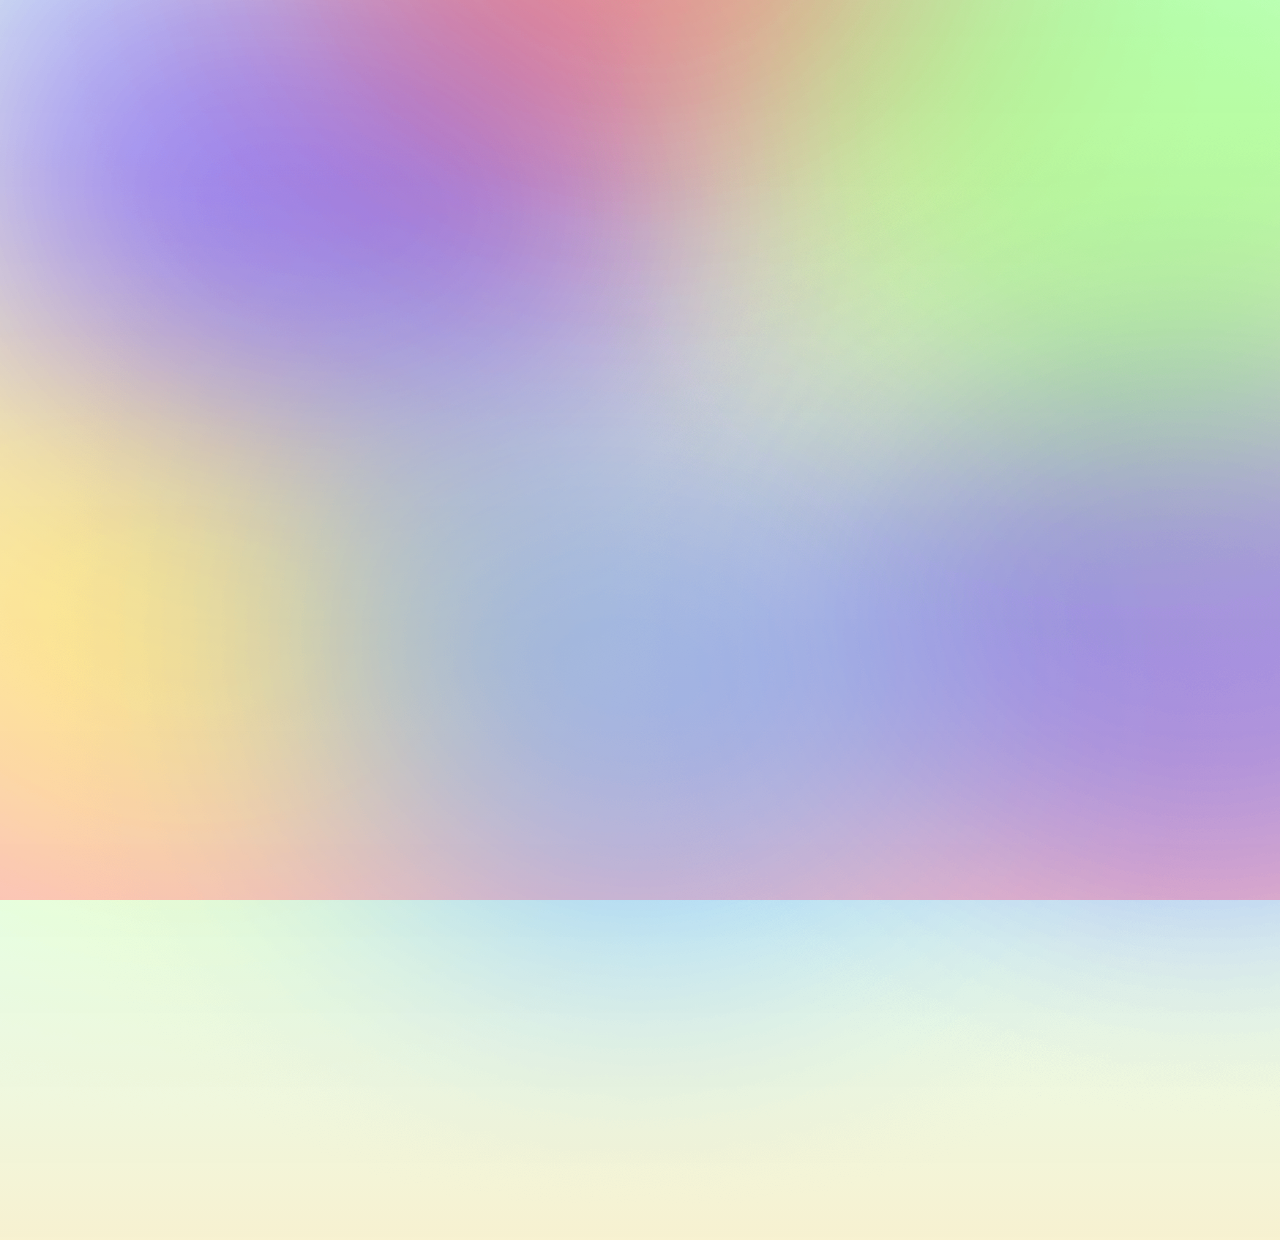
==== commit 639c0b4d: "Html image imports" ====
--- a/Blob Website/index.html
+++ b/Blob Website/index.html
@@ -12,12 +12,12 @@
     
 <div class="blobs">
 
-    <img id="pink" src="./pink.png" alt="">
-    <img id="red" src="./red.png" alt="">
-    <img id="yellow" src="./yellow.png" alt="">
-    <img id="purple" src="./purple.png" alt="">
-    <img id="blue" src="./blue.png" alt="">
-    <img id="green" src="./green.png" alt="">
+    <img id="pink" src="./pink.webp" alt="">
+    <img id="red" src="./red.webp" alt="">
+    <img id="yellow" src="./yellow.webp" alt="">
+    <img id="purple" src="./purple.webp" alt="">
+    <img id="blue" src="./blue.webp" alt="">
+    <img id="green" src="./green.webp" alt="">
 
 </div>
 
--- a/Blob Website/style.css
+++ b/Blob Website/style.css
@@ -23,250 +23,250 @@
   }
   @-webkit-keyframes redAnim {
     0% {
-      -webkit-transform: translate(0, 0) rotate(0deg) scale(1);
-              transform: translate(0, 0) rotate(0deg) scale(1);
+      -webkit-transform: translate(0, 0) rotate(0deg);
+              transform: translate(0, 0) rotate(0deg);
     }
     25% {
       -webkit-transform: translate(800px, 300px);
               transform: translate(800px, 300px);
     }
     50% {
-      -webkit-transform: translate(0, 600px) scale(1.3);
-              transform: translate(0, 600px) scale(1.3);
+      -webkit-transform: translate(0, 600px);
+              transform: translate(0, 600px);
     }
     75% {
       -webkit-transform: translate(-800px, 300px);
               transform: translate(-800px, 300px);
     }
     100% {
-      -webkit-transform: translate(0, 0) rotate(360deg) scale(1);
-              transform: translate(0, 0) rotate(360deg) scale(1);
+      -webkit-transform: translate(0, 0) rotate(360deg);
+              transform: translate(0, 0) rotate(360deg);
     }
   }
   @keyframes redAnim {
     0% {
-      -webkit-transform: translate(0, 0) rotate(0deg) scale(1);
-              transform: translate(0, 0) rotate(0deg) scale(1);
+      -webkit-transform: translate(0, 0) rotate(0deg);
+              transform: translate(0, 0) rotate(0deg);
     }
     25% {
       -webkit-transform: translate(800px, 300px);
               transform: translate(800px, 300px);
     }
     50% {
-      -webkit-transform: translate(0, 600px) scale(1.3);
-              transform: translate(0, 600px) scale(1.3);
+      -webkit-transform: translate(0, 600px);
+              transform: translate(0, 600px);
     }
     75% {
       -webkit-transform: translate(-800px, 300px);
               transform: translate(-800px, 300px);
     }
     100% {
-      -webkit-transform: translate(0, 0) rotate(360deg) scale(1);
-              transform: translate(0, 0) rotate(360deg) scale(1);
+      -webkit-transform: translate(0, 0) rotate(360deg);
+              transform: translate(0, 0) rotate(360deg);
     }
   }
   @-webkit-keyframes yellowAnim {
     0% {
-      -webkit-transform: translate(0, 0) rotate(0deg) scale(1);
-              transform: translate(0, 0) rotate(0deg) scale(1);
+      -webkit-transform: translate(0, 0) rotate(0deg);
+              transform: translate(0, 0) rotate(0deg);
     }
     25% {
       -webkit-transform: translate(0, -600px);
               transform: translate(0, -600px);
     }
     50% {
-      -webkit-transform: translate(1000px, -600px) scale(1.3);
-              transform: translate(1000px, -600px) scale(1.3);
+      -webkit-transform: translate(1000px, -600px);
+              transform: translate(1000px, -600px);
     }
     75% {
       -webkit-transform: translate(1000px, 0);
               transform: translate(1000px, 0);
     }
     100% {
-      -webkit-transform: translate(0, 0) rotate(360deg) scale(1);
-              transform: translate(0, 0) rotate(360deg) scale(1);
+      -webkit-transform: translate(0, 0) rotate(360deg);
+              transform: translate(0, 0) rotate(360deg);
     }
   }
   @keyframes yellowAnim {
     0% {
-      -webkit-transform: translate(0, 0) rotate(0deg) scale(1);
-              transform: translate(0, 0) rotate(0deg) scale(1);
+      -webkit-transform: translate(0, 0) rotate(0deg);
+              transform: translate(0, 0) rotate(0deg);
     }
     25% {
       -webkit-transform: translate(0, -600px);
               transform: translate(0, -600px);
     }
     50% {
-      -webkit-transform: translate(1000px, -600px) scale(1.3);
-              transform: translate(1000px, -600px) scale(1.3);
+      -webkit-transform: translate(1000px, -600px);
+              transform: translate(1000px, -600px);
     }
     75% {
       -webkit-transform: translate(1000px, 0);
               transform: translate(1000px, 0);
     }
     100% {
-      -webkit-transform: translate(0, 0) rotate(360deg) scale(1);
-              transform: translate(0, 0) rotate(360deg) scale(1);
+      -webkit-transform: translate(0, 0) rotate(360deg);
+              transform: translate(0, 0) rotate(360deg);
     }
   }
   @-webkit-keyframes greenAnim {
     0% {
-      -webkit-transform: translate(0, 0) rotate(0deg) scale(1);
-              transform: translate(0, 0) rotate(0deg) scale(1);
+      -webkit-transform: translate(0, 0) rotate(0deg);
+              transform: translate(0, 0) rotate(0deg);
     }
     25% {
       -webkit-transform: translate(0, 600px);
               transform: translate(0, 600px);
     }
     50% {
-      -webkit-transform: translate(-1000px, 600px) scale(1.3);
-              transform: translate(-1000px, 600px) scale(1.3);
+      -webkit-transform: translate(-1000px, 600px);
+              transform: translate(-1000px, 600px);
     }
     75% {
       -webkit-transform: translate(-1000px, 0);
               transform: translate(-1000px, 0);
     }
     100% {
-      -webkit-transform: translate(0, 0) rotate(360deg) scale(1);
-              transform: translate(0, 0) rotate(360deg) scale(1);
+      -webkit-transform: translate(0, 0) rotate(360deg);
+              transform: translate(0, 0) rotate(360deg);
     }
   }
   @keyframes greenAnim {
     0% {
-      -webkit-transform: translate(0, 0) rotate(0deg) scale(1);
-              transform: translate(0, 0) rotate(0deg) scale(1);
+      -webkit-transform: translate(0, 0) rotate(0deg);
+              transform: translate(0, 0) rotate(0deg);
     }
     25% {
       -webkit-transform: translate(0, 600px);
               transform: translate(0, 600px);
     }
     50% {
-      -webkit-transform: translate(-1000px, 600px) scale(1.3);
-              transform: translate(-1000px, 600px) scale(1.3);
+      -webkit-transform: translate(-1000px, 600px);
+              transform: translate(-1000px, 600px);
     }
     75% {
       -webkit-transform: translate(-1000px, 0);
               transform: translate(-1000px, 0);
     }
     100% {
-      -webkit-transform: translate(0, 0) rotate(360deg) scale(1);
-              transform: translate(0, 0) rotate(360deg) scale(1);
+      -webkit-transform: translate(0, 0) rotate(360deg);
+              transform: translate(0, 0) rotate(360deg);
     }
   }
   @-webkit-keyframes blueAnim {
     0% {
-      -webkit-transform: translate(0, 0) rotate(0deg) scale(1);
-              transform: translate(0, 0) rotate(0deg) scale(1);
+      -webkit-transform: translate(0, 0) rotate(0deg);
+              transform: translate(0, 0) rotate(0deg);
     }
     25% {
       -webkit-transform: translate(-800px, -300px);
               transform: translate(-800px, -300px);
     }
     50% {
-      -webkit-transform: translate(0, -600px) scale(1.3);
-              transform: translate(0, -600px) scale(1.3);
+      -webkit-transform: translate(0, -600px);
+              transform: translate(0, -600px);
     }
     75% {
       -webkit-transform: translate(800px, -300px);
               transform: translate(800px, -300px);
     }
     100% {
-      -webkit-transform: translate(0, 0) rotate(360deg) scale(1);
-              transform: translate(0, 0) rotate(360deg) scale(1);
+      -webkit-transform: translate(0, 0) rotate(360deg);
+              transform: translate(0, 0) rotate(360deg);
     }
   }
   @keyframes blueAnim {
     0% {
-      -webkit-transform: translate(0, 0) rotate(0deg) scale(1);
-              transform: translate(0, 0) rotate(0deg) scale(1);
+      -webkit-transform: translate(0, 0) rotate(0deg);
+              transform: translate(0, 0) rotate(0deg);
     }
     25% {
       -webkit-transform: translate(-800px, -300px);
               transform: translate(-800px, -300px);
     }
     50% {
-      -webkit-transform: translate(0, -600px) scale(1.3);
-              transform: translate(0, -600px) scale(1.3);
+      -webkit-transform: translate(0, -600px);
+              transform: translate(0, -600px);
     }
     75% {
       -webkit-transform: translate(800px, -300px);
               transform: translate(800px, -300px);
     }
     100% {
-      -webkit-transform: translate(0, 0) rotate(360deg) scale(1);
-              transform: translate(0, 0) rotate(360deg) scale(1);
+      -webkit-transform: translate(0, 0) rotate(360deg);
+              transform: translate(0, 0) rotate(360deg);
     }
   }
   @-webkit-keyframes purpleAnim {
     0% {
-      -webkit-transform: translate(0, 0) rotate(0deg) scale(1);
-              transform: translate(0, 0) rotate(0deg) scale(1);
+      -webkit-transform: translate(0, 0) rotate(0deg);
+              transform: translate(0, 0) rotate(0deg);
     }
     25% {
       -webkit-transform: translate(-1000px, 0);
               transform: translate(-1000px, 0);
     }
     50% {
-      -webkit-transform: translate(-1000px, -600px) scale(1.3);
-              transform: translate(-1000px, -600px) scale(1.3);
+      -webkit-transform: translate(-1000px, -600px);
+              transform: translate(-1000px, -600px);
     }
     75% {
       -webkit-transform: translate(0, -600px);
               transform: translate(0, -600px);
     }
     100% {
-      -webkit-transform: translate(0, 0) rotate(360deg) scale(1);
-              transform: translate(0, 0) rotate(360deg) scale(1);
+      -webkit-transform: translate(0, 0) rotate(360deg);
+              transform: translate(0, 0) rotate(360deg);
     }
   }
   @keyframes purpleAnim {
     0% {
-      -webkit-transform: translate(0, 0) rotate(0deg) scale(1);
-              transform: translate(0, 0) rotate(0deg) scale(1);
+      -webkit-transform: translate(0, 0) rotate(0deg);
+              transform: translate(0, 0) rotate(0deg);
     }
     25% {
       -webkit-transform: translate(-1000px, 0);
               transform: translate(-1000px, 0);
     }
     50% {
-      -webkit-transform: translate(-1000px, -600px) scale(1.3);
-              transform: translate(-1000px, -600px) scale(1.3);
+      -webkit-transform: translate(-1000px, -600px);
+              transform: translate(-1000px, -600px);
     }
     75% {
       -webkit-transform: translate(0, -600px);
               transform: translate(0, -600px);
     }
     100% {
-      -webkit-transform: translate(0, 0) rotate(360deg) scale(1);
-              transform: translate(0, 0) rotate(360deg) scale(1);
+      -webkit-transform: translate(0, 0) rotate(360deg);
+              transform: translate(0, 0) rotate(360deg);
     }
   }
   @-webkit-keyframes pinkAnim {
     0% {
-      -webkit-transform: translate(0, 0) rotate(0deg) scale(1);
-              transform: translate(0, 0) rotate(0deg) scale(1);
-    }
-    50% {
-      -webkit-transform: translate(1000px, 600px) scale(1.3);
-              transform: translate(1000px, 600px) scale(1.3);
-    }
-    100% {
-      -webkit-transform: translate(0, 0) rotate(360deg) scale(1);
-              transform: translate(0, 0) rotate(360deg) scale(1);
+      -webkit-transform: translate(0, 0) rotate(0deg);
+              transform: translate(0, 0) rotate(0deg);
+    }
+    50% {
+      -webkit-transform: translate(1000px, 600px);
+              transform: translate(1000px, 600px);
+    }
+    100% {
+      -webkit-transform: translate(0, 0) rotate(360deg);
+              transform: translate(0, 0) rotate(360deg);
     }
   }
   @keyframes pinkAnim {
     0% {
-      -webkit-transform: translate(0, 0) rotate(0deg) scale(1);
-              transform: translate(0, 0) rotate(0deg) scale(1);
-    }
-    50% {
-      -webkit-transform: translate(1000px, 600px) scale(1.3);
-              transform: translate(1000px, 600px) scale(1.3);
-    }
-    100% {
-      -webkit-transform: translate(0, 0) rotate(360deg) scale(1);
-              transform: translate(0, 0) rotate(360deg) scale(1);
+      -webkit-transform: translate(0, 0) rotate(0deg);
+              transform: translate(0, 0) rotate(0deg);
+    }
+    50% {
+      -webkit-transform: translate(1000px, 600px);
+              transform: translate(1000px, 600px);
+    }
+    100% {
+      -webkit-transform: translate(0, 0) rotate(360deg);
+              transform: translate(0, 0) rotate(360deg);
     }
   }
   img {
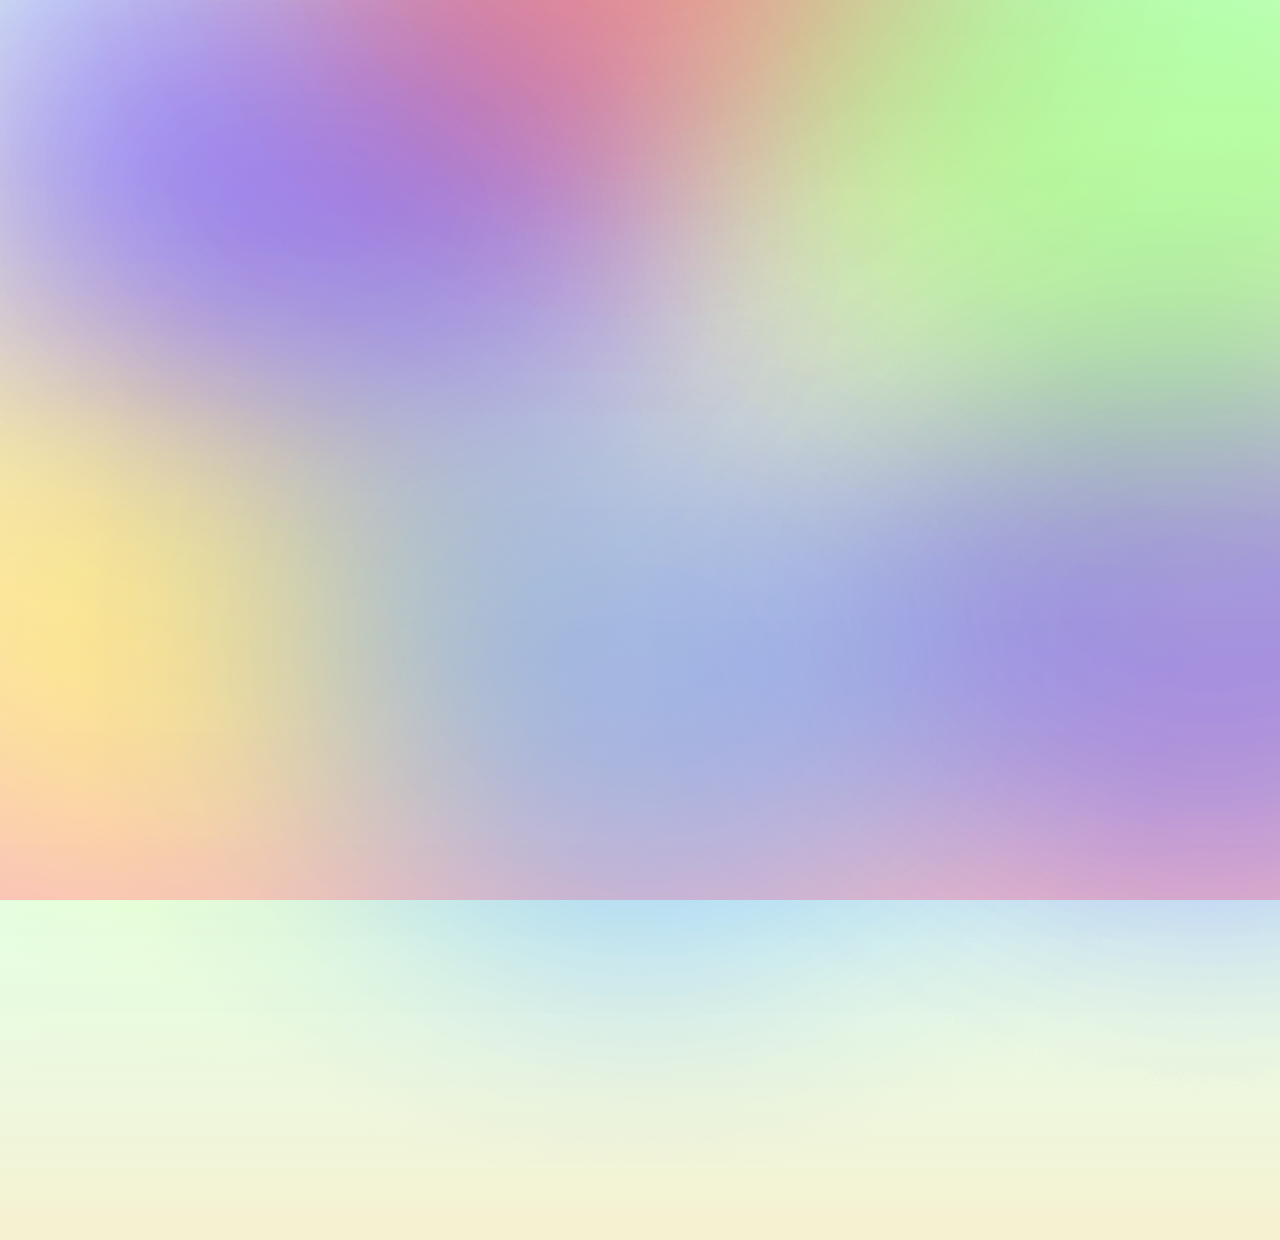
==== commit b4ad7339: "Reverting to png" ====
--- a/Blob Website/index.html
+++ b/Blob Website/index.html
@@ -12,12 +12,12 @@
     
 <div class="blobs">
 
-    <img id="pink" src="./pink.webp" alt="">
-    <img id="red" src="./red.webp" alt="">
-    <img id="yellow" src="./yellow.webp" alt="">
-    <img id="purple" src="./purple.webp" alt="">
-    <img id="blue" src="./blue.webp" alt="">
-    <img id="green" src="./green.webp" alt="">
+    <img id="pink" src="./pink.png" alt="">
+    <img id="red" src="./red.png" alt="">
+    <img id="yellow" src="./yellow.png" alt="">
+    <img id="purple" src="./purple.png" alt="">
+    <img id="blue" src="./blue.png" alt="">
+    <img id="green" src="./green.png" alt="">
 
 </div>
 
